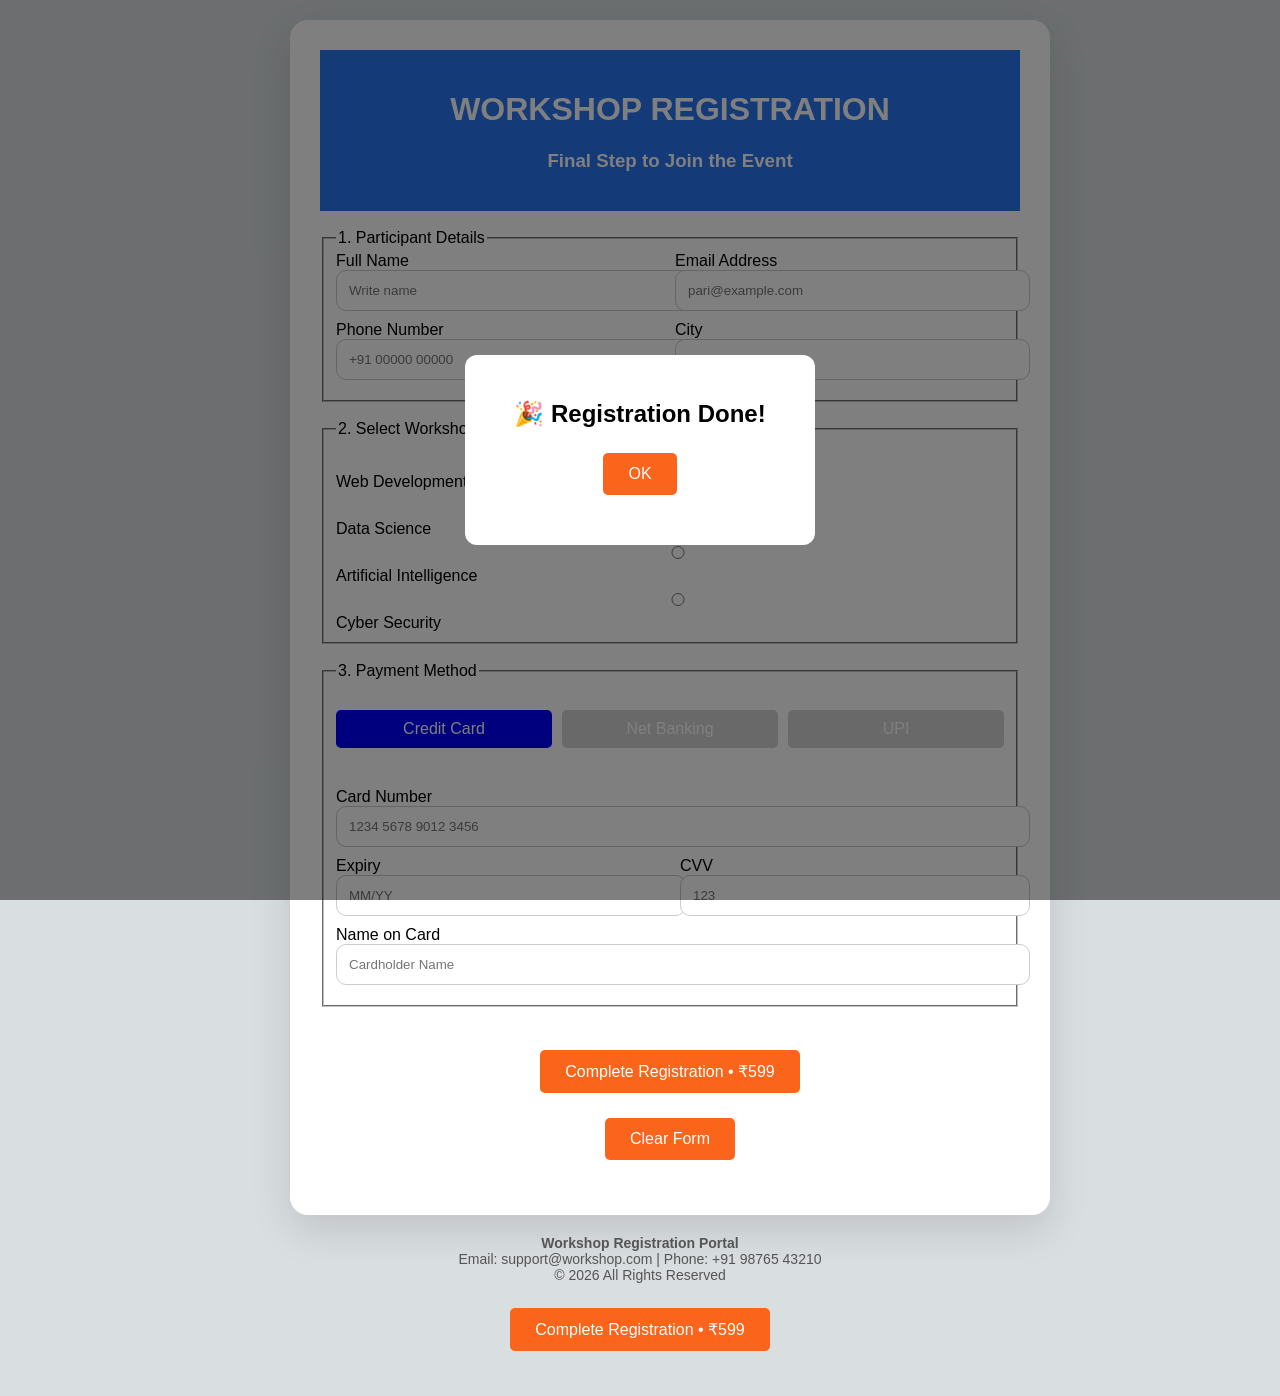
==== index.html @ 7e8e1528 "Re-add script.js to index.html" ====
<!DOCTYPE html>
<html lang="en">
<head>
    <meta charset="UTF-8">
    <meta name="viewport" content="width=device-width, initial-scale=1.0">
    <title>Workshop Registration</title>
    
        <link rel="stylesheet" type="text/css" href="style.css">
</head>
<body>
     
<div class="container">
    <div class="header">
        
        <h1>WORKSHOP REGISTRATION</h1>
        <h3>Final Step to Join the Event</h3>
       
    </div>
    
    <div class="content">
 <form id="regForm">
            <br>
            <fieldset>
                <legend>1. Participant Details</legend>
                <div class="row">
                    <div>
                        <label for="name">Full Name</label>
                        <input type="text" id="name" name="user_name" placeholder="Write name" required>
                    </div>
                    <div>
                        <label for="email">Email Address</label>
                        <input type="email" id="email" name="user_email" placeholder="pari@example.com" required>
                    </div>
                </div>
                <div class="row">
                    <div>
                        <label for="phone">Phone Number</label>
                        <input type="tel" id="phone" name="phone" placeholder="+91 00000 00000">
                    </div>
                    <div>
                        <label for="city">City</label>
                        <input type="text" id="city" name="city" placeholder="Mumbai">
                    </div>
                </div>
            </fieldset>
                <br>
    <fieldset>
                <legend>2. Select Workshop Track</legend>
                <div class="radio-group">
                    <label><input type="radio" name="track" value="web" required> Web Development</label>
                    <label><input type="radio" name="track" value="ds"> Data Science</label>
                    <label><input type="radio" name="track" value="ai"> Artificial Intelligence</label>
                    <label><input type="radio" name="track" value="cyber"> Cyber Security</label>
                </div>
            </fieldset>
            <br>
            <fieldset>
    <legend>3. Payment Method</legend>

    
    <div class="tabs">
        <button type="button" class="tab-btn active" onclick="showTab('card', this)">
            Credit Card
        </button>

        <button type="button" class="tab-btn" onclick="showTab('bank', this)">
            Net Banking
        </button>

        <button type="button" class="tab-btn" onclick="showTab('upi', this)">
            UPI
        </button>
    </div>

    <!-- Credit Card -->
    <div id="card" class="tab-content active">
        <label>Card Number</label>
        <input type="text" placeholder="1234 5678 9012 3456">

        <div class="row">
            <div>
                <label>Expiry</label>
                <input type="text" placeholder="MM/YY">
            </div>
<br>
            <div>
                <label>CVV</label>
                <input type="password" placeholder="123">
            </div>
        </div>

        <label>Name on Card</label>
        <input type="text" placeholder="Cardholder Name">
    </div>

    <!-- Net Banking -->
    <div id="bank" class="tab-content">
        <label>Select Bank</label>
        <select>
            <option>Choose Bank</option>
            <option>HDFC Bank</option>
            <option>ICICI Bank</option>
            <option>SBI</option>
            <option>Axis Bank</option>
        </select>

        <label>Account Holder Name</label>
        <input type="text" placeholder="Enter Name">
    </div>

    <!-- UPI -->
    <div id="upi" class="tab-content">
        <label>UPI ID</label>
        <input type="text" placeholder="example@upi">
    </div>
            </fieldset>
            <br>
             <div class="actions">
               <button type="submit" onclick="alertshowPopup()">
    Complete Registration • ₹599
</button>
                <button class="btn secondary" type="reset">Clear Form</button>
            </div>
        </form>
    </div>
</div>
    <footer>
    <strong>Workshop Registration Portal</strong><br>
    Email: support@workshop.com | Phone: +91 98765 43210<br>
    &copy; 2026 All Rights Reserved
</footer>
    <button onclick="showPopup()">Complete Registration • ₹599</button>

<div id="popup" class="popup">
    <div class="popup-box">
        <h2>🎉 Registration Done!</h2>
        <button onclick="closePopup()">OK</button>
    </div>
</div>
    <script src="script.js"></script>
</body>
</html>
---- style.css ----
body {
    font-family: Arial, sans-serif;
    background-color:lab(88.1% -1.46 -2.18);
    max-width: 700px;
    margin: auto;
    padding: 20px;
}
.container{ width:100%; 
           max-width:800px; 
           background:#fff; 
           border-radius:18px; 
           padding:30px; 
           box-shadow:0 15px 40px rgba(0,0,0,0.12); 
          }
.header {
    background: #2874f0;
    color: white;
    text-align: center;
    padding: 20px;
}


.tabs{
    display:flex;
    gap:10px;
    margin-bottom:15px;
}

.tab-btn{
    flex:1;
    padding:10px;
    border:none;
    background:lightgray;
    border-radius:5px;
    cursor:pointer;
}

.tab-btn.active{
    background:blue;
    color:white;
}

.tab-content{
    display:none;
}

.tab-content.active{
    display:block;
}

input, select{
    width:100%;
    padding:10px;
    margin-bottom:10px;
    border:1px solid gray;
    border-radius:5px;
}

.row{
    display:flex;
    gap:10px;
}

.row div{
    flex:1;
}

input{
   width:100%;
   padding:12px;
   border:1px solid #ccc;
   border-radius:10px;
   outline:none;
}

input:focus{
   border-color:#2563eb;
   box-shadow:0 0 0 3px rgba(37,99,235,0.1);
}


input[type="radio"] {
    margin: 8px;
}

input, select{
   padding:12px;
   border-radius:10px;
   border:1px solid #ccc;
}
button {
    display: block;
    margin: 25px auto;
    padding: 12px 25px;
    background-color: #fb641b;  
    color: white;
    border: none;
    border-radius: 5px;
    font-size: 16px;
    cursor: pointer;
}


button:hover {
    background-color: #ff9f00;
}

.popup{
    display:none;
    position:fixed;
    top:0;
    left:0;
    width:100%;
    height:100%;
    background:rgba(0,0,0,0.5);

    display:flex;
    justify-content:center;
    align-items:center;
}

.popup-box{
    background:white;
    padding:25px;
    width:300px;
    text-align:center;
    border-radius:12px;
}

footer {
    text-align: center;
    margin-top: 20px;
    color: #555;
    font-size: 14px;
}
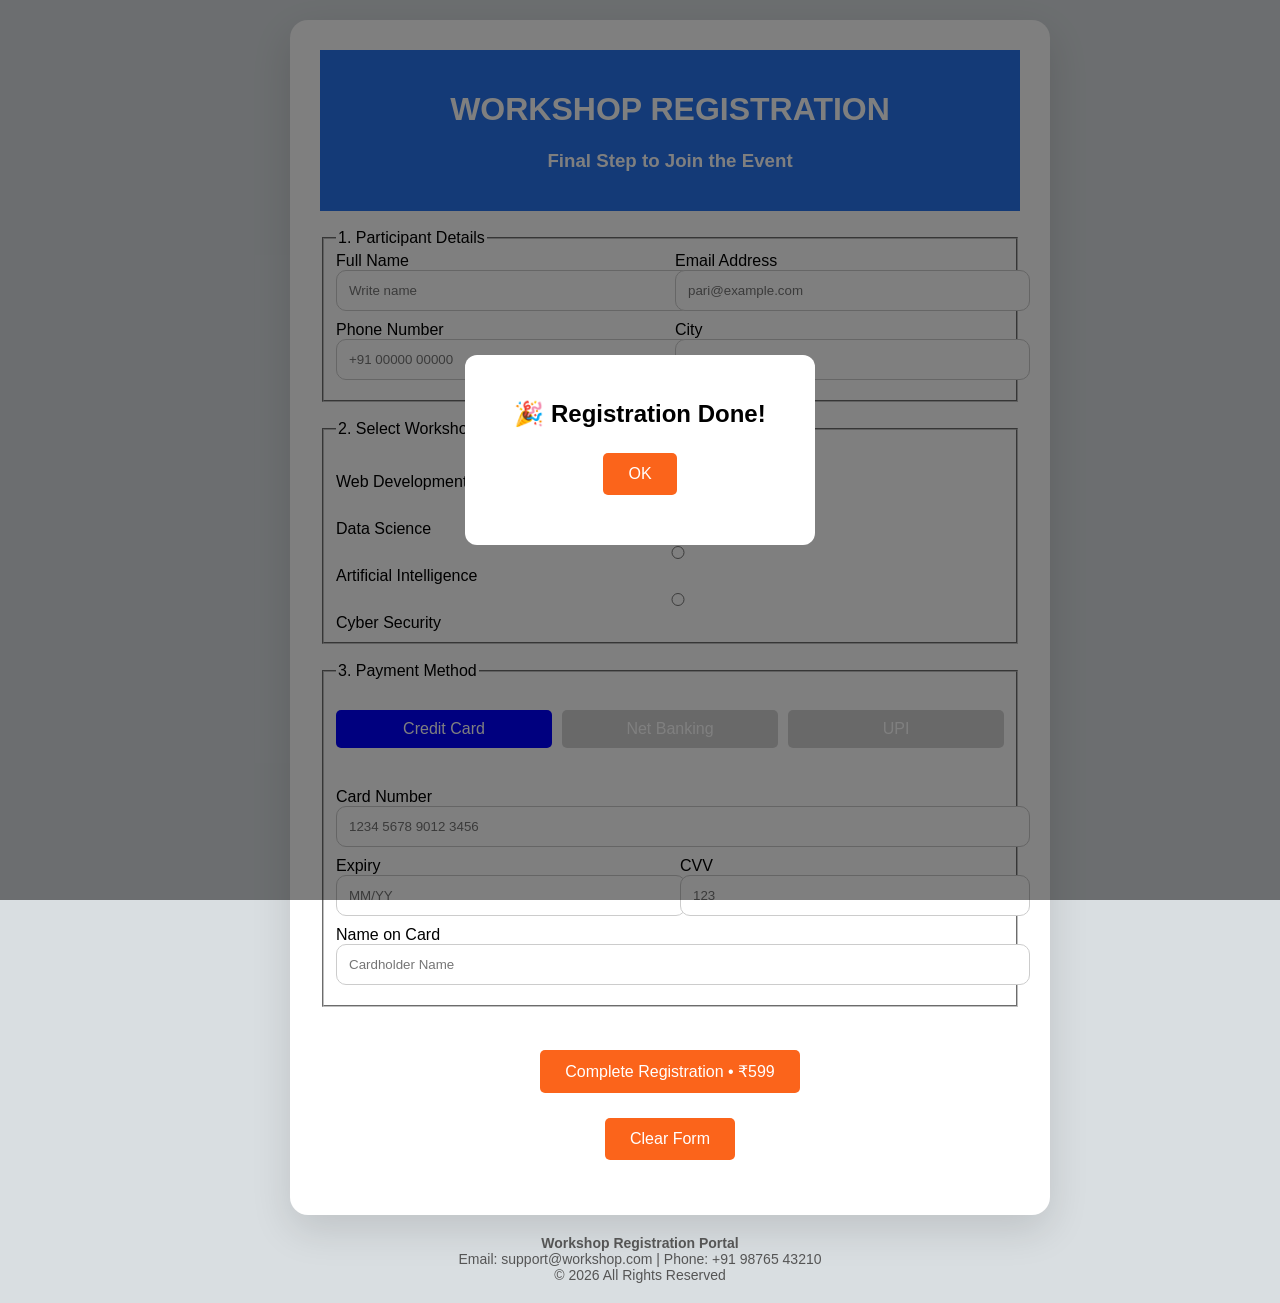
==== commit b7fab5af: "update index.html Removed the button for completing registration." ====
--- a/index.html
+++ b/index.html
@@ -116,7 +116,7 @@
             </fieldset>
             <br>
              <div class="actions">
-               <button type="submit" onclick="alertshowPopup()">
+               <button type="submit" onclick="showPopup()">
     Complete Registration • ₹599
 </button>
                 <button class="btn secondary" type="reset">Clear Form</button>
@@ -129,7 +129,7 @@
     Email: support@workshop.com | Phone: +91 98765 43210<br>
     &copy; 2026 All Rights Reserved
 </footer>
-    <button onclick="showPopup()">Complete Registration • ₹599</button>
+    
 
 <div id="popup" class="popup">
     <div class="popup-box">
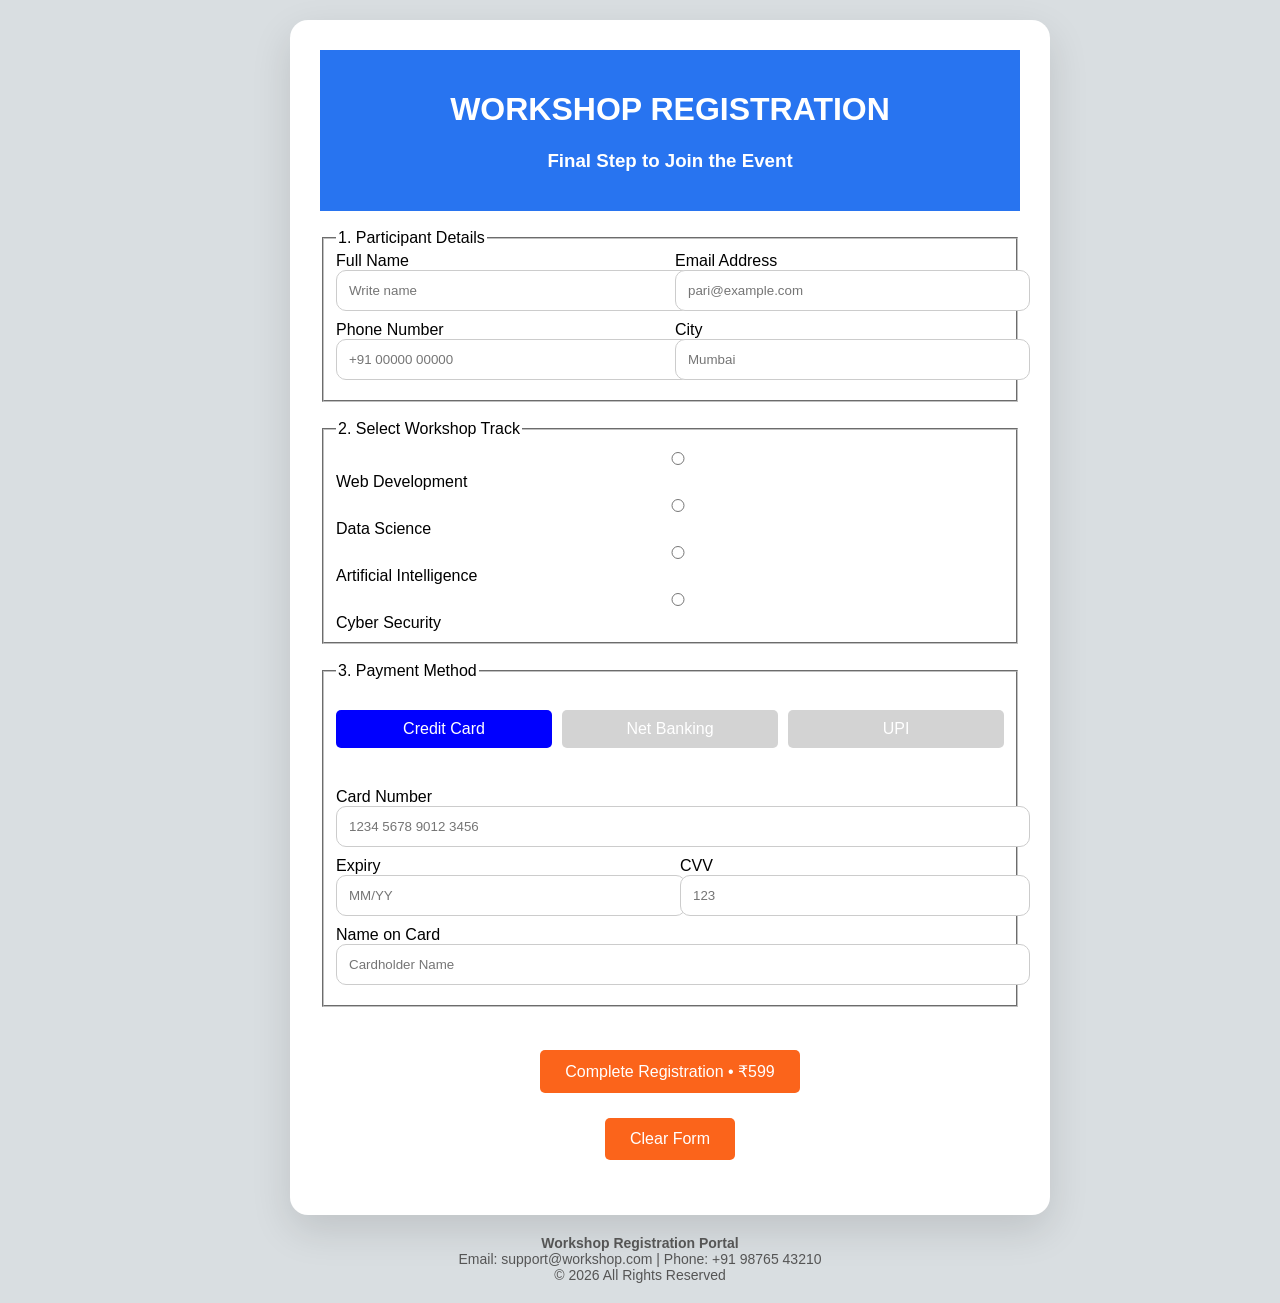
==== commit 08b744de: "update index.html" ====
--- a/index.html
+++ b/index.html
@@ -8,7 +8,7 @@
         <link rel="stylesheet" type="text/css" href="style.css">
 </head>
 <body>
-     
+     <script src="script.js"></script>
 <div class="container">
     <div class="header">
         
@@ -116,7 +116,7 @@
             </fieldset>
             <br>
              <div class="actions">
-               <button type="submit" onclick="showPopup()">
+               <button type="submit" >
     Complete Registration • ₹599
 </button>
                 <button class="btn secondary" type="reset">Clear Form</button>
@@ -137,7 +137,7 @@
         <button onclick="closePopup()">OK</button>
     </div>
 </div>
-    <script src="script.js"></script>
+    
 </body>
 </html>
 
--- a/style.css
+++ b/style.css
@@ -115,7 +115,7 @@
     height:100%;
     background:rgba(0,0,0,0.5);
 
-    display:flex;
+   
     justify-content:center;
     align-items:center;
 }
